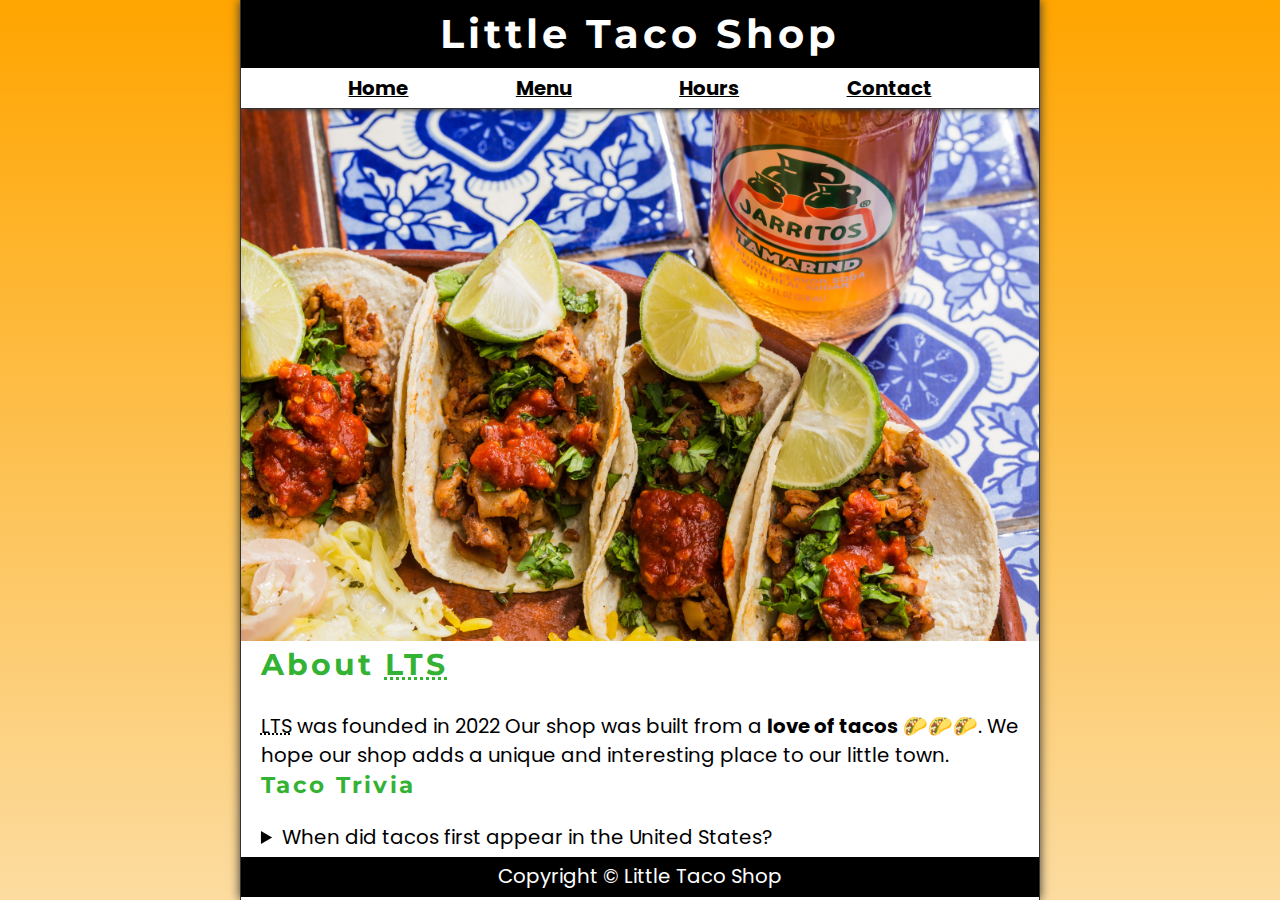
==== about.html @ 7f26a0cd "Taco CSS Changes" ====
<!DOCTYPE html>
<html lang="en">
    <head>
        <meta charset="UTF-8">
        <meta name="viewport" content="width=device-width, initial-scale=1.0">
        <meta name="author" content="Robert Mendez">
        <meta
          name="description"
          content="About The Little Taco Shop.">
        <title>About The Little Taco Shop</title>
        <link rel="icon" href="favicon.ico" type="image/favicon.ico">
        <link rel="stylesheet" href="css/style.css" type="text/css">
    </head>

    <body>
        <header class="header">
            <h1 class="header__h1">Little Taco Shop</h1>
      
            <nav class="header__nav">
              <ul class="header__ul">
                <li>
                    <a href="/">Home</a>
                  </li>
                <li>
                  <a href="/#menu">Menu</a>
                </li>
                <li>
                  <a href="hours.html">Hours</a>
                </li>
                <li>
                  <a href="contact.html">Contact</a>
                </li>
              </ul>
            </nav>
          </header>
      
          <section class="hero">
            <figure>
              <img src="img/tacos_delicioso_1000x667.png" alt="Tacos Delicioso" title="Tacos Delicioso" width="1000" height="667">
                <figcaption class="offscreen">
                  Try these Delicious Tacos
                </figcaption>
            </figure>
          </section>

          <main class="main">
            <article id="about" class="main__article">
                <h2>About <abbr title="The Little Taco Shop">LTS</abbr></h2>
                <p>
                  <abbr title="Little Taco Shop">LTS</abbr> was founded in <time datetime="2022">2022</time> Our shop was built from a <strong>love of tacos</strong> 🌮🌮🌮. We hope our shop adds a unique and interesting place to our little town.
                </p>
        
                <aside>
                  <h3>Taco Trivia</h3>
                  <details>
                    <summary>
                      When did tacos first appear in the United States?
                    </summary>
                  <p>
                    Jeffrey M. Pilcher, taco historian and professor of history at the University of Minnesota, says the earliest mention of tacos in the United States are in a newspaper from <time datetime="1905">1905</time>. (Source: <cite><a href="https://www.smithsonianmag.com/arts-culture/where-did-the-taco-come-from-81228162/">Smithonian Magazine</a></cite>)
                  </p>
                </details>
                </aside>
              </article>
          </main>
          <footer class="footer">
            <p>
              <span class="nowrap">Copyright &copy;</span> 
              <span class="nowrap">Little Taco Shop</span>
            </p>
          </footer>
    </body>
    
</html>
---- css/style.css ----
@import url('https://fonts.googleapis.com/css2?family=Montserrat&family=Poppins&display=swap');

/* || Reset */
*,
*::after,
*::before {
    margin: 0;
    padding: 0;
    box-sizing: border-box;
}

img {
    display: block;
    max-width: 100%;
    height: auto;
}

input,
button,
textarea {
    font: inherit;
}

/* || Variable */

:root {
    /* Font */
    --FF: "Poppins", sans-serif;
    --FF-HEADINGS: "Montserrat", cursive;
    --FS: clamp(1rem, 2.2vh, 1.5rem);

    /* Colors */
    --BGCOLOR: orange;
    --BGCOLOR-FADE: rgb(252, 220, 160);
    --BGIMAGE: linear-gradient(to bottom, var(--BGCOLOR), var(--BGCOLOR-FADE));
    --BODY-BGCOLOR: #fff;
    --FONT-COLOR: #000;
    --BORDER-COLOR: #333;
    --HIGHLIGHT-COLOR: rgb(51, 178, 51);
    --LINK-COLOR: #000;
    --LINK-HOVER: hsla(0, 0%, 0%, 0.6);
    --LINK-ACTIVE: orange;
    --HEADER-BGCOLOR: #000;
    --HEADER-COLOR: #FFF;
    --NAV-BGCOLOR: #FFF;
    --HERO-BGCOLOR: rgb(51, 178, 51, 0.75);
    --HERO-COLOR: #FFF;

    /* Borders */
    --BORDERS: 1px solid var(--BORDER-COLOR);

    /* Standard Padding */
    --PADDING-TB: 0.25EM;
    --PADDING-SIDE: 2.5%;

    /* Standard Margin */
    --MARGIN: clamp(1em, 2.5vh, 1.5em)0;
}

/* || Utility Classes */
.offscreen {
    position: absolute;
    left: -10000px;
}

.nowrap {
    white-space: nowrap;
}

.center {
    text-align: center;
}

/* || General Styles */

html {
    scroll-behavior: smooth;
    font-size: var(--FS);
    font-family: var(--FF);
    background-color: var(--BGCOLOR);
    background-image: var(--BGIMAGE);
}

body {
    background-color: var(--BODY-BGCOLOR);
    color: var(--FONT-COLOR);
    min-height: 100vh;
    max-width: 800px;
    margin: 0 auto;
    border-left: var(--BORDERS);
    border-right: var(--BORDERS);
    box-shadow: 0 0 10px var(--BORDER-COLOR);
}

h1, h2, h3 {
    font-family: var(--FF-HEADINGS);
    letter-spacing: 0.1em;
}

h2, h3 {
    margin-bottom: 1em;
    color: var(--HIGHLIGHT-COLOR);
}

p {
    line-height: 1.5;
}

a:any-link {
    color: var(--LINK-COLOR);
}

a:hover, a:focus-visible {
    color: var(--LINK-HOVER);
}

a:active {
    color: var(--LINK-ACTIVE);
}

/* || Header */

.header {
    position: sticky;
    top: 0;
    z-index: 1;
}

.header__h1 {
    text-align: center;
    background-color: var(--HEADER-BGCOLOR);
    color: var(--HEADER-COLOR);
    padding: var(--PADDING-TB) var(--PADDING-SIDE);
}

.header__nav {
    background-color: var(--NAV-BGCOLOR);
    border-bottom: var(--BORDERS);
    font-weight: bold;
    box-shadow: 0 6px 5px -5px var(--BORDER-COLOR);
}

.header__ul {
    padding: var(--PADDING-TB) var(--PADDING-SIDE);
    list-style-type: none;
    display: flex;
    justify-content: space-evenly;
    gap: 1rem;
}

/* || Hero */

.hero {
    position: relative;
}

.hero__h2 {
    background-color: var(--HERO-BGCOLOR);
    color: var(--HERO-COLOR);
    padding: 0.25rem 0.5em;
    text-shadow: 2px 2px 5px var(--BORDER-COLOR);
    position: absolute;
    top: -100px;
    left: 20px;
    animation: showWelcome 0.5s ease-in-out 1s forwards;
}

@keyframes showWelcome {
    0% {
        top: -20px;
        transform: skew(0deg, -5deg) scaleY(0);
    }

    80% {
        top: 30px;
        transform: skew(10deg, -5deg) scaleY(1.2);
    }

    100% {
        top: 20px;
        transform: skew(-10deg, -5deg) scaleY(1);
    }
}

/* || Footer */
.footer {
    position: sticky;
    bottom: 0;
    background-color: var(--HEADER-BGCOLOR);
    color: var(--HEADER-COLOR);
    padding: var(--PADDING-TB) var(--PADDING-SIDE);
    text-align: center;
}

/* || Main */

.main {
    padding: var(--PADDING-TB) var(--PADDING-SIDE);
}
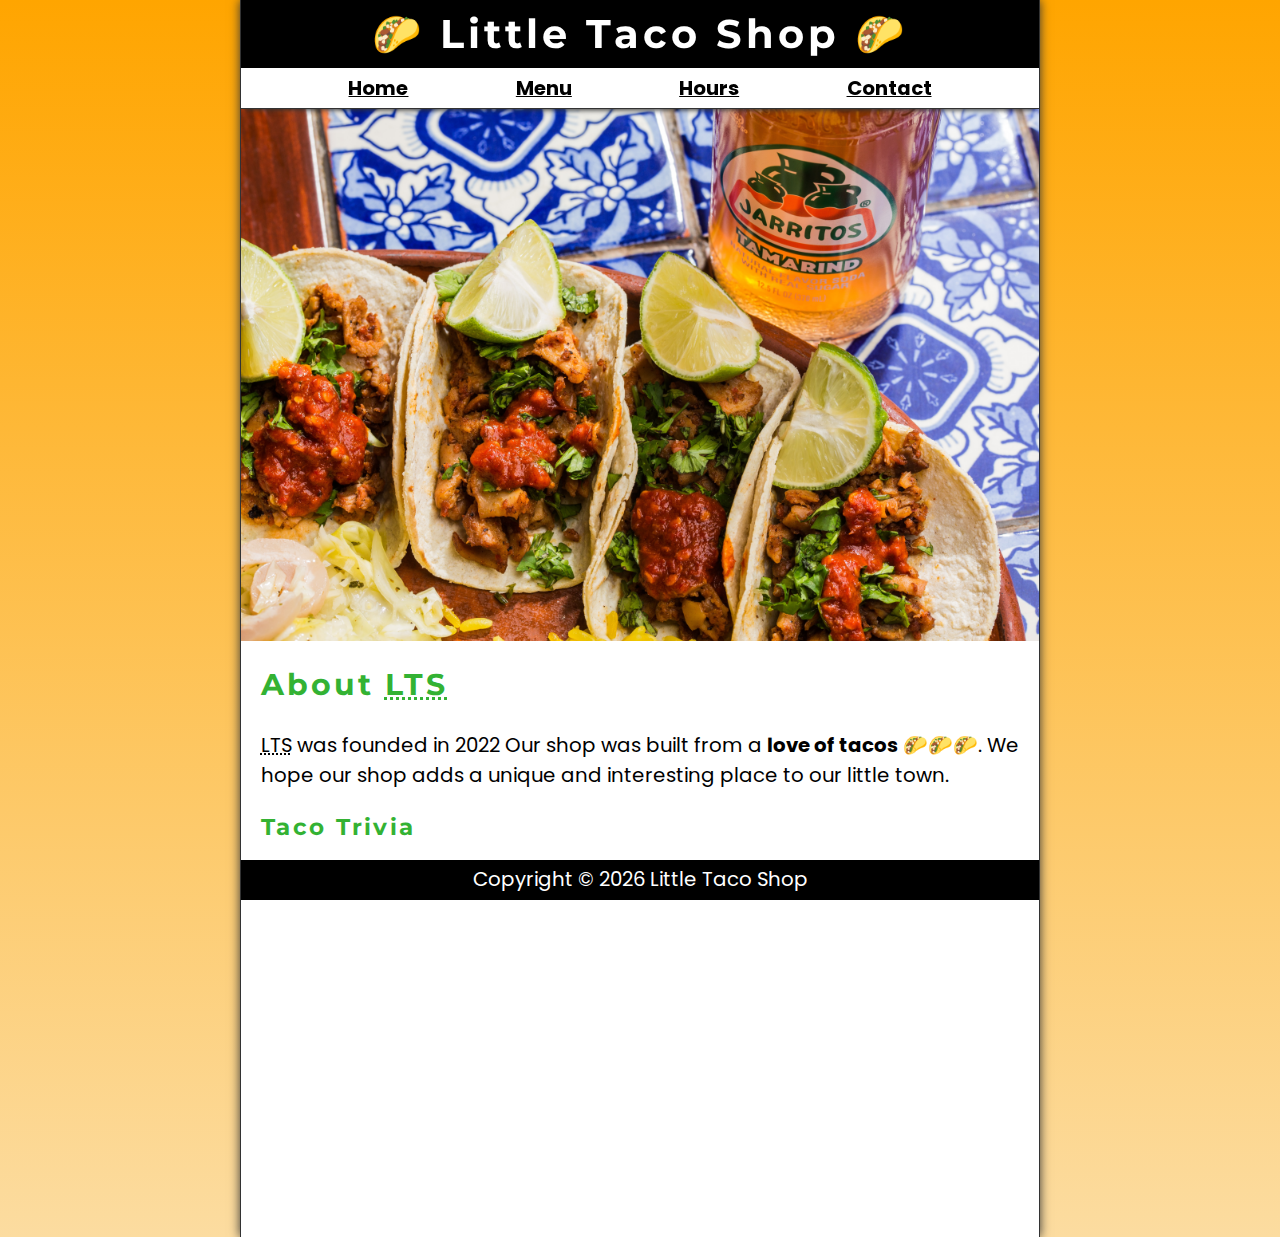
==== commit a24bb3c8: "Upgraded Taco Shop" ====
--- a/about.html
+++ b/about.html
@@ -10,6 +10,7 @@
         <title>About The Little Taco Shop</title>
         <link rel="icon" href="favicon.ico" type="image/favicon.ico">
         <link rel="stylesheet" href="css/style.css" type="text/css">
+        <script src="js/main.js" defer></script>
     </head>
 
     <body>
@@ -44,19 +45,19 @@
           </section>
 
           <main class="main">
-            <article id="about" class="main__article">
+            <article id="about" class="main__article about">
                 <h2>About <abbr title="The Little Taco Shop">LTS</abbr></h2>
                 <p>
                   <abbr title="Little Taco Shop">LTS</abbr> was founded in <time datetime="2022">2022</time> Our shop was built from a <strong>love of tacos</strong> 🌮🌮🌮. We hope our shop adds a unique and interesting place to our little town.
                 </p>
         
-                <aside>
+                <aside class="about__trivia">
                   <h3>Taco Trivia</h3>
                   <details>
                     <summary>
                       When did tacos first appear in the United States?
                     </summary>
-                  <p>
+                  <p class="about__trivia-answer">
                     Jeffrey M. Pilcher, taco historian and professor of history at the University of Minnesota, says the earliest mention of tacos in the United States are in a newspaper from <time datetime="1905">1905</time>. (Source: <cite><a href="https://www.smithsonianmag.com/arts-culture/where-did-the-taco-come-from-81228162/">Smithonian Magazine</a></cite>)
                   </p>
                 </details>
@@ -65,8 +66,8 @@
           </main>
           <footer class="footer">
             <p>
-              <span class="nowrap">Copyright &copy;</span> 
-              <span class="nowrap">Little Taco Shop</span>
+              <span class="nowrap">Copyright &copy; <time id="year"></time></span> 
+        <span class="nowrap">Little Taco Shop</span>
             </p>
           </footer>
     </body>
--- a/css/style.css
+++ b/css/style.css
@@ -30,24 +30,26 @@
     --FS: clamp(1rem, 2.2vh, 1.5rem);
 
     /* Colors */
+    --BGCOLOR-FADE: rgb(252, 220, 160);
     --BGCOLOR: orange;
-    --BGCOLOR-FADE: rgb(252, 220, 160);
     --BGIMAGE: linear-gradient(to bottom, var(--BGCOLOR), var(--BGCOLOR-FADE));
     --BODY-BGCOLOR: #fff;
+    --BORDER-COLOR: #333;
+    --BUTTON-COLOR: #FFF;
     --FONT-COLOR: #000;
-    --BORDER-COLOR: #333;
+    --HEADER-BGCOLOR: #000;
+    --HEADER-COLOR: #FFF;
+    --HERO-BGCOLOR: rgb(51, 178, 51, 0.75);
+    --HERO-COLOR: #FFF;
     --HIGHLIGHT-COLOR: rgb(51, 178, 51);
+    --LINK-ACTIVE: orange;
     --LINK-COLOR: #000;
     --LINK-HOVER: hsla(0, 0%, 0%, 0.6);
-    --LINK-ACTIVE: orange;
-    --HEADER-BGCOLOR: #000;
-    --HEADER-COLOR: #FFF;
     --NAV-BGCOLOR: #FFF;
-    --HERO-BGCOLOR: rgb(51, 178, 51, 0.75);
-    --HERO-COLOR: #FFF;
 
     /* Borders */
     --BORDERS: 1px solid var(--BORDER-COLOR);
+    --BORDER-RADIUS: 15px;
 
     /* Standard Padding */
     --PADDING-TB: 0.25EM;
@@ -55,6 +57,24 @@
 
     /* Standard Margin */
     --MARGIN: clamp(1em, 2.5vh, 1.5em)0;
+}
+
+@media (prefers-color-scheme: dark) {
+    :root {
+        --BGCOLOR-FADE: gray;
+        --BGCOLOR: #000;
+        --BODY-BGCOLOR: #333;
+        --BORDER-COLOR: whitesmoke;
+        --BUTTON-COLOR: #333;
+        --FONT-COLOR: whitesmoke;
+        --HEADER-COLOR: whitesmoke;
+        --HERO-COLOR: #333;
+        --HIGHLIGHT-COLOR: whitesmoke;
+        --LINK-ACTIVE: rgb(252, 200, 103);
+        --LINK-COLOR: whitesmoke;
+        --LINK-HOVER: orange;
+        --NAV-BGCOLOR: rgb(20, 20, 20);
+    }
 }
 
 /* || Utility Classes */
@@ -196,4 +216,143 @@
 
 .main {
     padding: var(--PADDING-TB) var(--PADDING-SIDE);
-}+}
+
+.main__article {
+    scroll-margin-top: 6.5rem;
+    margin: var(--MARGIN);
+}
+
+.main__article:first-child {
+    margin-top: 1em;
+}
+
+.main__article:last-child {
+    min-height: calc(100vh - 20rem);
+}
+
+/* || About */
+
+.about__trivia {
+    margin: var(--MARGIN);
+}
+
+.about__trivia-answer {
+    margin-top: 1em;
+}
+
+/* || Contact */
+
+.contact__h2 {
+    margin: 0;
+}
+
+.contact__fieldset {
+    border: none;
+}
+
+.contact__p {
+    margin: 1em 0;
+}
+
+.contact__label {
+    display: block;
+    font-weight: bold;
+}
+
+.contact__input, .contact__textarea {
+    padding: 0.5rem;
+    border-radius: var(--BORDER-RADIUS);
+    border-width: 2px;
+    width: 100%;
+}
+
+.contact__button {
+    padding: 0.5rem;
+    border-radius: var(--BORDER-RADIUS);
+    background-color: var(--HIGHLIGHT-COLOR);
+    color: var(--BUTTON-COLOR);
+    font-weight: bold;
+}
+
+/* || Menu */
+
+thead, tbody, tfoot, tr {
+    display: contents;
+}
+
+.menu__container {
+    display: grid;
+    grid-template-columns: repeat(3, 1fr);
+    grid-template-areas:
+        "hd1 hd2 hd3"
+        "cr cr1 cr1p"
+        "cr cr2 cr2p"
+        "cr cr3 cr3p"
+        "sf sf1 sf1p"
+        "sf sf2 sf2p"
+        "sf sf3 sf3p"
+        "cs cs cs";
+    gap: 0.1em;
+    margin-bottom: 1em;
+}
+
+.menu__cr {
+    grid-area: cr;
+}
+
+.menu__sf {
+    grid-area: sf;
+}
+
+.menu__cs {
+    grid-area: cs;
+    color: var(--HIGHLIGHT-COLOR);
+    font-weight: bold;
+}
+
+.menu__cr, .menu__sf, .menu__cs, .menu__header {
+    color: var(--HIGHLIGHT-COLOR);
+    font-weight: bold;
+    height: 100%;
+    display: grid;
+    place-content: center;
+}
+
+.menu__header, .menu__item {
+    width: 100%;
+    padding: 1em;
+    border: medium ridge var(--BORDER-COLOR);
+}
+
+.menu__item {
+    display: grid;
+    place-content: center;
+}
+
+thead th:first-child {
+    border-top-left-radius: var(--BORDER-RADIUS);
+}
+
+thead th:last-child {
+    border-top-right-radius: var(--BORDER-RADIUS);
+}
+
+tfoot td {
+    border-bottom-left-radius: var(--BORDER-RADIUS);
+    border-bottom-right-radius: var(--BORDER-RADIUS);
+}
+
+@media screen and (min-width: 576px) {
+    .header__h1::before {
+        content: '🌮 '
+    }
+
+    .header__h1::after {
+        content: ' 🌮'
+    }
+
+    .menu__header, .menu__cr, .menu__sf, menu__cs {
+        font-size: 125%;
+    }
+}
